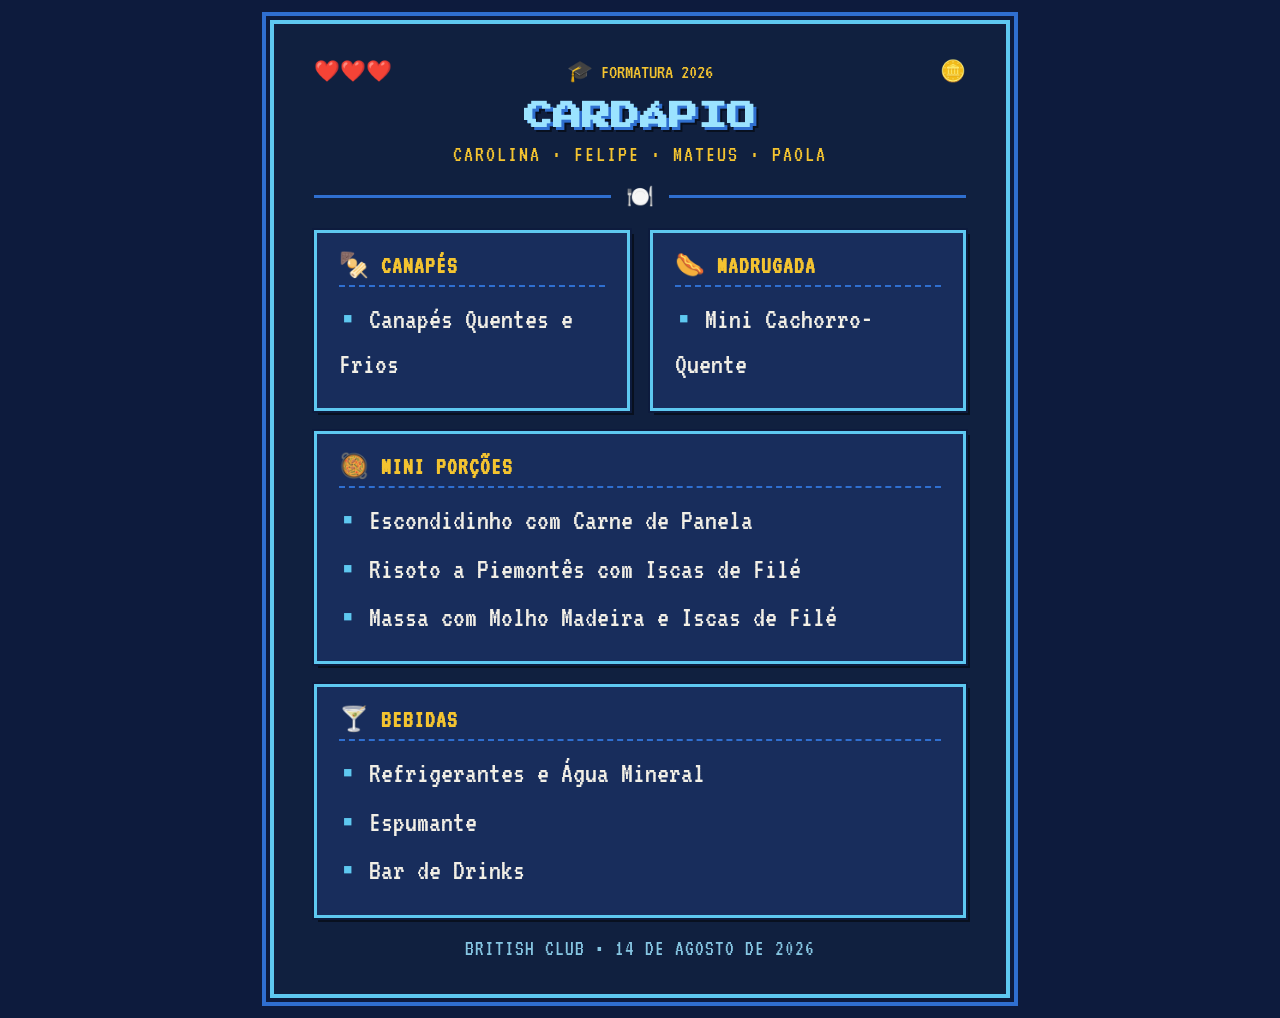
==== cardapio.html @ 339746d6 "V24 Cardápio" ====
<!DOCTYPE html>
<html lang="pt-BR">
<head>
  <meta charset="UTF-8">
  <title>Cardápio - Formatura 2026</title>
  <style>
    @import url('https://fonts.googleapis.com/css2?family=Press+Start+2P&family=VT323&display=swap');

    @page {
      size: A4 portrait;
      margin: 12mm;
    }

    * {
      box-sizing: border-box;
      margin: 0;
      padding: 0;
    }

    html {
      background-color: #0d1b3d;
    }

    body {
      font-family: 'VT323', monospace;
      background-color: #0d1b3d;
      color: #f2efe6;
      display: flex;
      justify-content: center;
      align-items: center;
      min-height: 100vh;
      padding: 20px;
    }

    /* Container replicating a vertical retro menu card */
    .menu-card {
      width: 100%;
      max-width: 740px;
      background: #10203f;
      border: 4px solid #5ec8f0;
      box-shadow: 
        0 0 0 4px #0d1b3d,
        0 0 0 8px #2f6fd0,
        8px 8px 0 rgba(0, 0, 0, 0.6);
      padding: 35px 40px;
      text-align: center;
      position: relative;
    }

    /* Top Decorative HUD elements — grid instead of space-between so the
       center item is truly centered regardless of the flanking icons' widths */
    .hud-header {
      display: grid;
      grid-template-columns: 1fr auto 1fr;
      align-items: center;
      font-size: 1.3rem;
      margin-bottom: 15px;
      color: #f4c430;
    }

    .hud-header span:first-child {
      text-align: left;
    }

    .hud-header span:last-child {
      text-align: right;
    }

    .title-tag {
      display: inline-block;
      font-family: 'Press Start 2P', monospace;
      font-size: 0.75rem;
      background: #2f6fd0;
      color: #f2efe6;
      padding: 6px 14px;
      border: 2px solid #5ec8f0;
      letter-spacing: 1px;
      margin-bottom: 12px;
      text-transform: uppercase;
    }

    h1 {
      font-family: 'Press Start 2P', monospace;
      font-size: 1.8rem;
      line-height: 1.3;
      color: #9be3ff;
      text-shadow: 
        3px 3px 0 #2f6fd0,
        5px 5px 0 rgba(0, 0, 0, 0.5);
      margin-bottom: 8px;
    }

    .subtitle {
      font-size: 1.4rem;
      color: #f4c430;
      letter-spacing: 2px;
      margin-bottom: 15px;
      text-transform: uppercase;
    }

    .divider {
      display: flex;
      align-items: center;
      justify-content: center;
      gap: 15px;
      margin: 18px 0;
    }

    .divider-line {
      flex: 1;
      height: 3px;
      background: #2f6fd0;
    }

    .divider-icon {
      font-size: 1.4rem;
    }

    /* Menu Grid Layout */
    .menu-grid {
      display: grid;
      grid-template-columns: 1fr 1fr;
      gap: 20px;
      margin-top: 20px;
      text-align: left;
    }

    .full-width {
      grid-column: span 2;
    }

    .menu-panel {
      background: #182d5c;
      border: 3px solid #5ec8f0;
      box-shadow: 0 0 0 2px #0d1b3d, 4px 4px 0 rgba(0, 0, 0, 0.5);
      padding: 18px 22px;
    }

    .menu-panel h3 {
      font-family: 'VT323', monospace;
      font-size: 1.5rem;
      color: #f4c430;
      text-transform: uppercase;
      letter-spacing: 1px;
      margin-bottom: 10px;
      display: flex;
      align-items: center;
      gap: 8px;
      border-bottom: 2px dashed #2f6fd0;
      padding-bottom: 6px;
    }

    .menu-panel ul {
      list-style: none;
    }

    .menu-panel li {
      font-size: 1.85rem;
      line-height: 1.5;
      color: #f2efe6;
      margin-bottom: 4px;
    }

    .menu-panel li::before {
      content: "▪ ";
      color: #5ec8f0;
    }

    .veg-badge {
      margin-top: 22px;
      padding: 12px 18px;
      background: #182d5c;
      border: 2px dashed #f4c430;
      color: #9be3ff;
      font-size: 1.25rem;
      letter-spacing: 1px;
      text-align: center;
    }

    .footer-note {
      margin-top: 20px;
      font-size: 1.35rem;
      color: #9be3ff;
      opacity: 0.85;
      text-transform: uppercase;
      letter-spacing: 1px;
    }

    /* Print Optimization Rules */
    @media print {
      html,
      body {
        -webkit-print-color-adjust: exact;
        print-color-adjust: exact;
        background-color: #0d1b3d !important;
      }

      body {
        display: block;
        min-height: auto;
        display: flex;
        flex-direction: column;
        justify-content: center;
        align-items: center;
        min-height: 273mm;
        padding: 0;
      }

      .menu-card {
        max-width: 100%;
        border: none;
        box-shadow: none;
        background: transparent;
        padding: 10mm 8mm;
      }

      .menu-panel {
        border: none;
        box-shadow: none;
      }

      .title-tag {
        border: none;
      }
      
      .hud-header span:last-child {
        visibility: hidden;
      }
    }
  </style>
</head>
<body>

  <div class="menu-card">
    <div class="hud-header">
      <span>❤️❤️❤️</span>
      <span>🎓 FORMATURA 2026</span>
      <span>🪙</span>
    </div>

    <h1>CARDÁPIO</h1>
    <div class="subtitle">Carolina · Felipe · Mateus · Paola</div>

    <div class="divider">
      <div class="divider-line"></div>
      <span class="divider-icon">🍽️</span>
      <div class="divider-line"></div>
    </div>

    <div class="menu-grid">
      <div class="menu-panel">
        <h3>🍢 CANAPÉS</h3>
        <ul>
          <li>Canapés Quentes e Frios</li>
        </ul>
      </div>

      <div class="menu-panel">
        <h3>🌭 MADRUGADA</h3>
        <ul>
          <li>Mini Cachorro-Quente</li>
        </ul>
      </div>

      <div class="menu-panel full-width">
        <h3 style="display:flex;justify-content:space-between">🥘 MINI PORÇÕES</h3>
        <ul>
          <li>Escondidinho com Carne de Panela</li>
          <li>Risoto a Piemontês com Iscas de Filé</li>
          <li>Massa com Molho Madeira e Iscas de Filé</li>
        </ul>
      </div>

      <div class="menu-panel full-width">
        <h3>🍸 BEBIDAS</h3>
        <ul>
          <li>Refrigerantes e Água Mineral</li>
          <li>Espumante</li>
          <li>Bar de Drinks</li>
        </ul>
      </div>
    </div>

    <div class="footer-note">
      BRITISH CLUB • 14 DE AGOSTO DE 2026
    </div>
  </div>
</body>
</html>
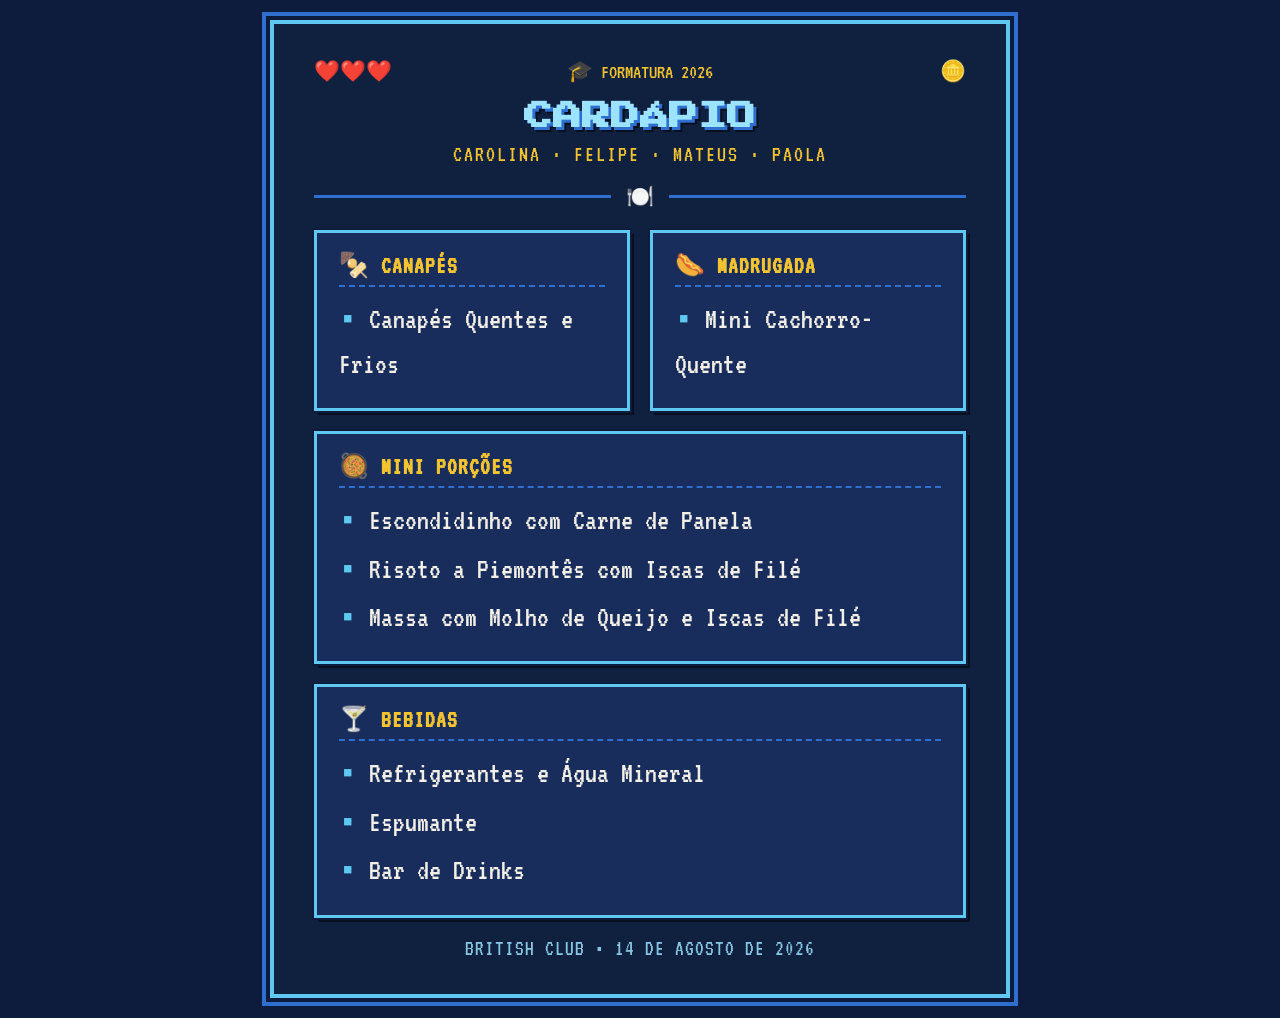
==== commit 4d0f7300: "V25" ====
--- a/cardapio.html
+++ b/cardapio.html
@@ -196,12 +196,14 @@
       }
 
       body {
-        display: block;
-        min-height: auto;
         display: flex;
         flex-direction: column;
         justify-content: center;
         align-items: center;
+        /* A4 (297mm) minus the two 12mm @page margins = usable printable height.
+           Using a physical unit here (instead of 100vh) centers reliably against
+           the actual page box, rather than depending on how each browser/printer
+           maps viewport height during print. */
         min-height: 273mm;
         padding: 0;
       }
@@ -222,9 +224,36 @@
       .title-tag {
         border: none;
       }
-      
+
+      /* The coin glyph isn't reliably supported by every print/PDF engine's
+         font set and can fall back to a "?" box. It's purely decorative and
+         unused, so hide it — visibility:hidden (not display:none) keeps its
+         grid column reserved, so the centered title doesn't shift off-center. */
       .hud-header span:last-child {
         visibility: hidden;
+      }
+    }
+
+    /* Mobile screen view (not print): the 740px card + 2-column grid are
+       fine on desktop, but on a phone they leave the content cramped and
+       side-padded. Go full width and stack to a single column instead. */
+    @media screen and (max-width: 700px) {
+      body {
+        padding: 12px;
+        align-items: flex-start;
+      }
+
+      .menu-card {
+        max-width: 100%;
+        padding: 24px 18px;
+      }
+
+      .menu-grid {
+        grid-template-columns: 1fr;
+      }
+
+      .full-width {
+        grid-column: auto;
       }
     }
   </style>
@@ -267,7 +296,7 @@
         <ul>
           <li>Escondidinho com Carne de Panela</li>
           <li>Risoto a Piemontês com Iscas de Filé</li>
-          <li>Massa com Molho Madeira e Iscas de Filé</li>
+          <li>Massa com Molho de Queijo e Iscas de Filé</li>
         </ul>
       </div>
 
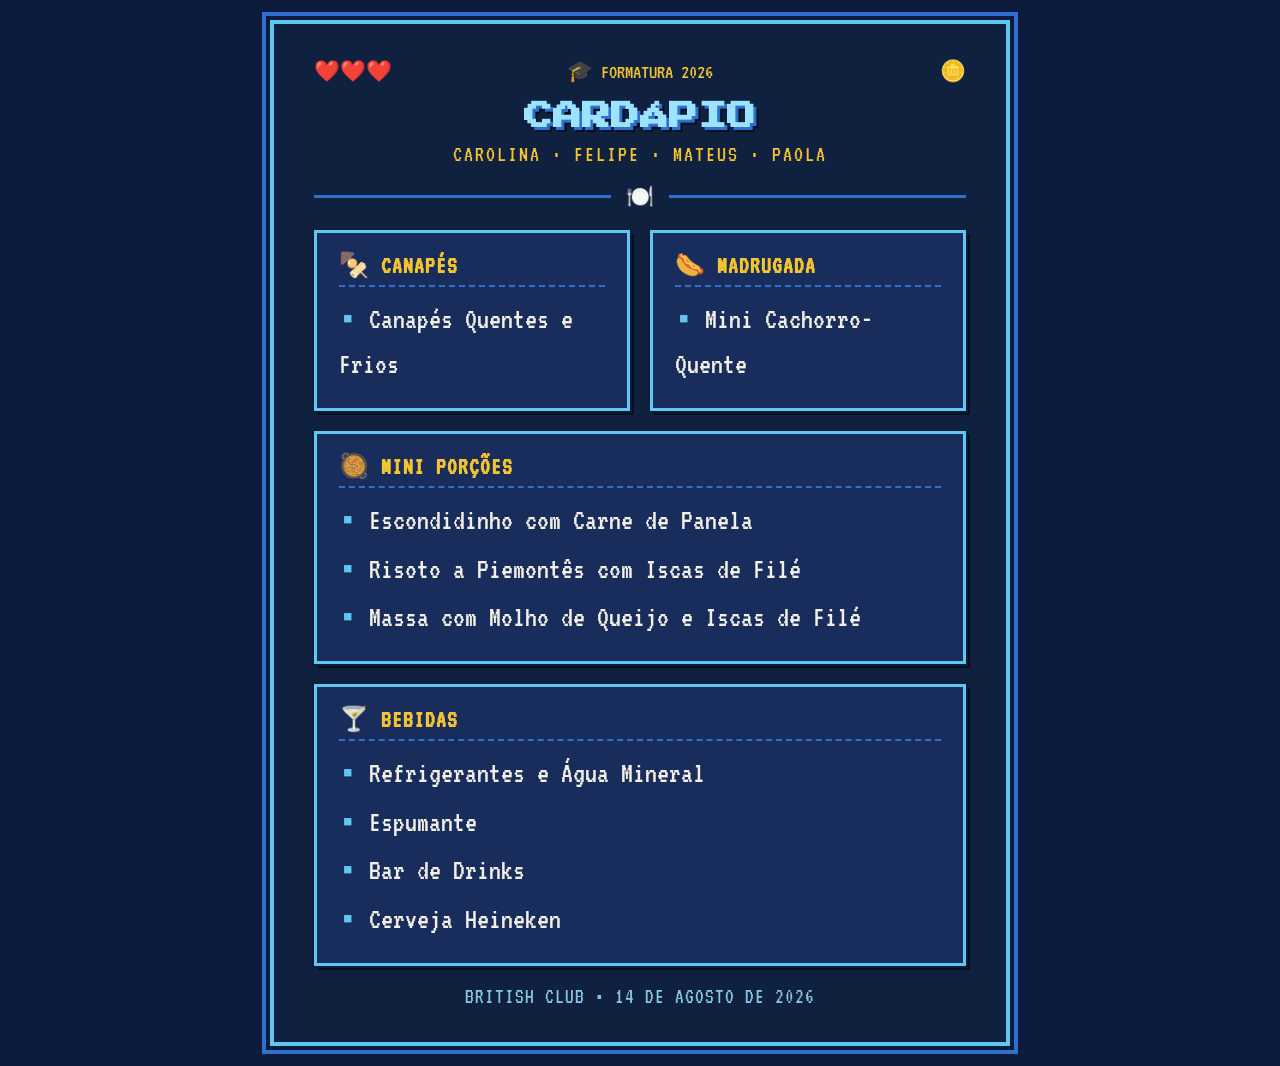
==== commit c6b81739: "V26" ====
--- a/cardapio.html
+++ b/cardapio.html
@@ -306,6 +306,7 @@
           <li>Refrigerantes e Água Mineral</li>
           <li>Espumante</li>
           <li>Bar de Drinks</li>
+          <li>Cerveja Heineken</li>
         </ul>
       </div>
     </div>
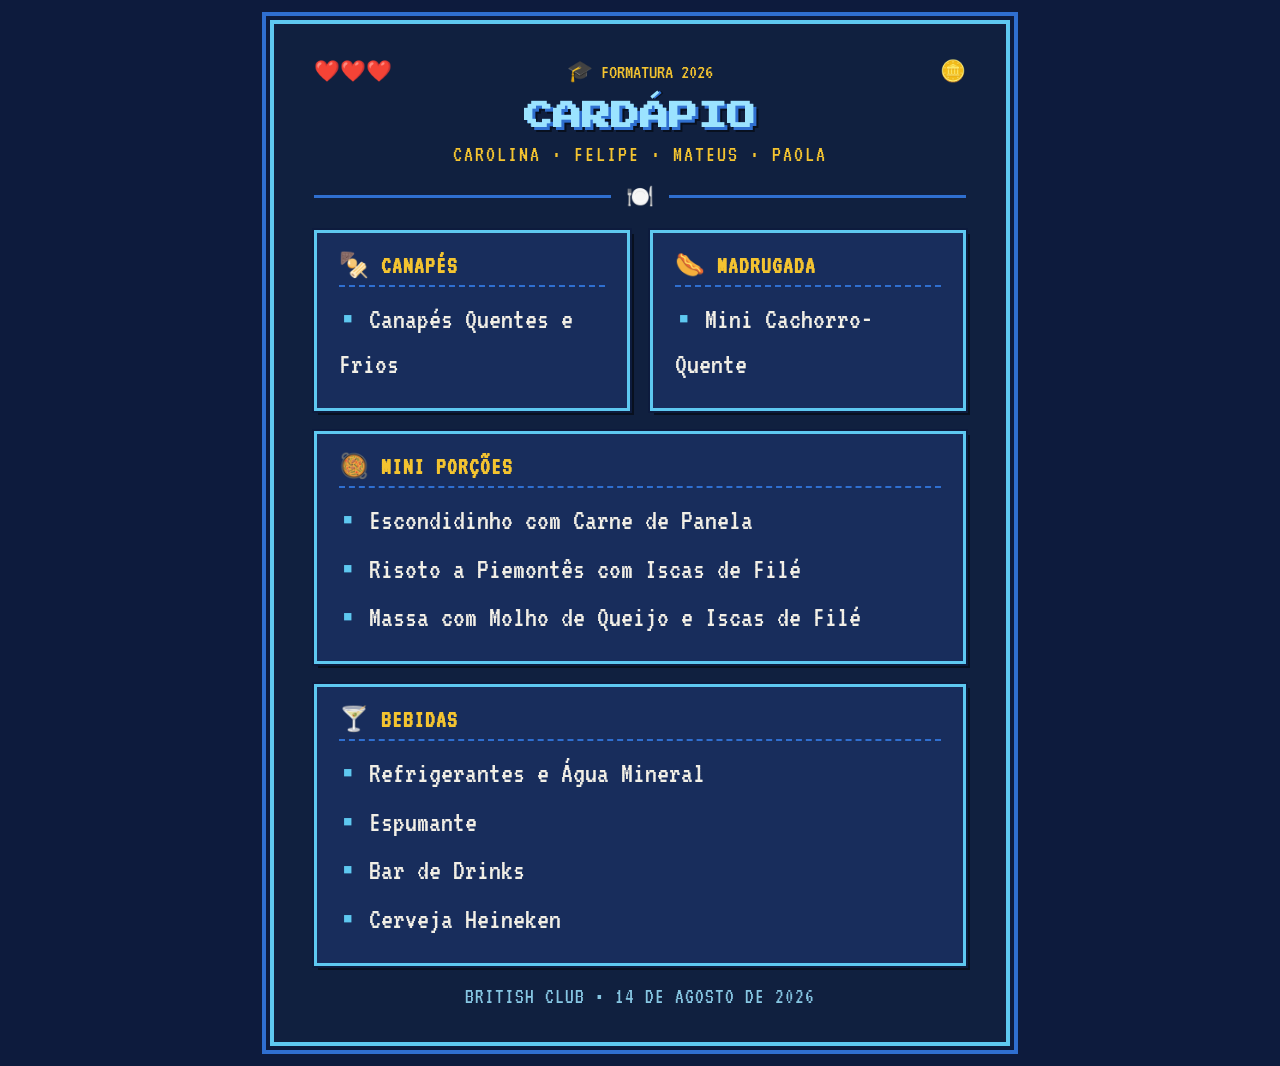
==== commit 117b0597: "V34" ====
--- a/cardapio.html
+++ b/cardapio.html
@@ -7,8 +7,8 @@
     @import url('https://fonts.googleapis.com/css2?family=Press+Start+2P&family=VT323&display=swap');
 
     @page {
-      size: A4 portrait;
-      margin: 12mm;
+      size: 100mm 200mm;
+      margin: 5mm;
     }
 
     * {
@@ -84,10 +84,39 @@
       font-size: 1.8rem;
       line-height: 1.3;
       color: #9be3ff;
-      text-shadow: 
+      text-shadow:
         3px 3px 0 #2f6fd0,
         5px 5px 0 rgba(0, 0, 0, 0.5);
       margin-bottom: 8px;
+
+      /* Press Start 2P has no real "Á" glyph — the browser fallback
+         squashes the whole letter shorter to fit the accent inside its
+         box. So the text is written plain ("CARDAPIO", untouched, full
+         height on every letter) and the accent below is a separate mark
+         positioned on top of it — not part of the text run at all.
+         display:inline-block makes h1 hug the text width instead of
+         spanning the full card, so the "ch" position below (a monospace
+         character-width unit) lines up with the actual glyph it's sized
+         against, regardless of the parent's centering. */
+      display: inline-block;
+      position: relative;
+    }
+
+    /* "CARDAPIO" — the accented letter is the 5th character (index 4),
+       so its center sits at 4.5 character-widths from the left edge. */
+    h1::after {
+      content: "";
+      position: absolute;
+      left: 4.5ch;
+      bottom: 100%;
+      margin-bottom: 0.06em;
+      width: 0.32em;
+      height: 0.12em;
+      background: currentColor;
+      box-shadow:
+        0.06em 0.06em 0 #2f6fd0,
+        0.1em 0.1em 0 rgba(0, 0, 0, 0.5);
+      transform: translateX(-50%) rotate(-40deg);
     }
 
     .subtitle {
@@ -200,20 +229,24 @@
         flex-direction: column;
         justify-content: center;
         align-items: center;
-        /* A4 (297mm) minus the two 12mm @page margins = usable printable height.
-           Using a physical unit here (instead of 100vh) centers reliably against
-           the actual page box, rather than depending on how each browser/printer
-           maps viewport height during print. */
-        min-height: 273mm;
+        /* 200mm page height minus the two 5mm @page margins = usable printable
+           height. Using a physical unit here (instead of 100vh) centers reliably
+           against the actual page box, rather than depending on how each
+           browser/printer maps viewport height during print. */
+        min-height: 190mm;
         padding: 0;
       }
 
       .menu-card {
         max-width: 100%;
-        border: none;
-        box-shadow: none;
-        background: transparent;
-        padding: 10mm 8mm;
+        /* Keep a visible pixel-frame border on print, echoing the cyan
+           border used on the banner_* assets, instead of stripping it. */
+        border: 2px solid #5ec8f0;
+        box-shadow:
+          0 0 0 1.5px #0d1b3d,
+          0 0 0 3px #2f6fd0;
+        background: #10203f;
+        padding: 4mm 3mm;
       }
 
       .menu-panel {
@@ -231,6 +264,70 @@
          grid column reserved, so the centered title doesn't shift off-center. */
       .hud-header span:last-child {
         visibility: hidden;
+      }
+
+      /* The 10x20cm card is only ~90mm wide inside its margins, far narrower
+         than the desktop 740px layout was designed for — so print reuses the
+         mobile single-column stack and scales every font/spacing value down
+         (but up from a first pass that left too much empty space) to fill
+         the small page. */
+      .hud-header {
+        font-size: 0.8rem;
+        margin-bottom: 4.5mm;
+      }
+
+      h1 {
+        font-size: 1.25rem;
+        margin-bottom: 3.5mm;
+      }
+
+      .subtitle {
+        font-size: 0.85rem;
+        margin-bottom: 3.5mm;
+      }
+
+      .divider {
+        gap: 3.5mm;
+        margin: 4.5mm 0;
+      }
+
+      .divider-line {
+        height: 2px;
+      }
+
+      .divider-icon {
+        font-size: 0.9rem;
+      }
+
+      .menu-grid {
+        grid-template-columns: 1fr;
+        gap: 3.5mm;
+        margin-top: 4.5mm;
+      }
+
+      .full-width {
+        grid-column: auto;
+      }
+
+      .menu-panel {
+        padding: 3.5mm 4mm;
+      }
+
+      .menu-panel h3 {
+        font-size: 1rem;
+        margin-bottom: 2.2mm;
+        padding-bottom: 1.8mm;
+      }
+
+      .menu-panel li {
+        font-size: 1.05rem;
+        line-height: 1.38;
+        margin-bottom: 1.3mm;
+      }
+
+      .footer-note {
+        font-size: 0.8rem;
+        margin-top: 4.5mm;
       }
     }
 
@@ -267,7 +364,7 @@
       <span>🪙</span>
     </div>
 
-    <h1>CARDÁPIO</h1>
+    <h1 aria-label="CARDÁPIO">CARDAPIO</h1>
     <div class="subtitle">Carolina · Felipe · Mateus · Paola</div>
 
     <div class="divider">
